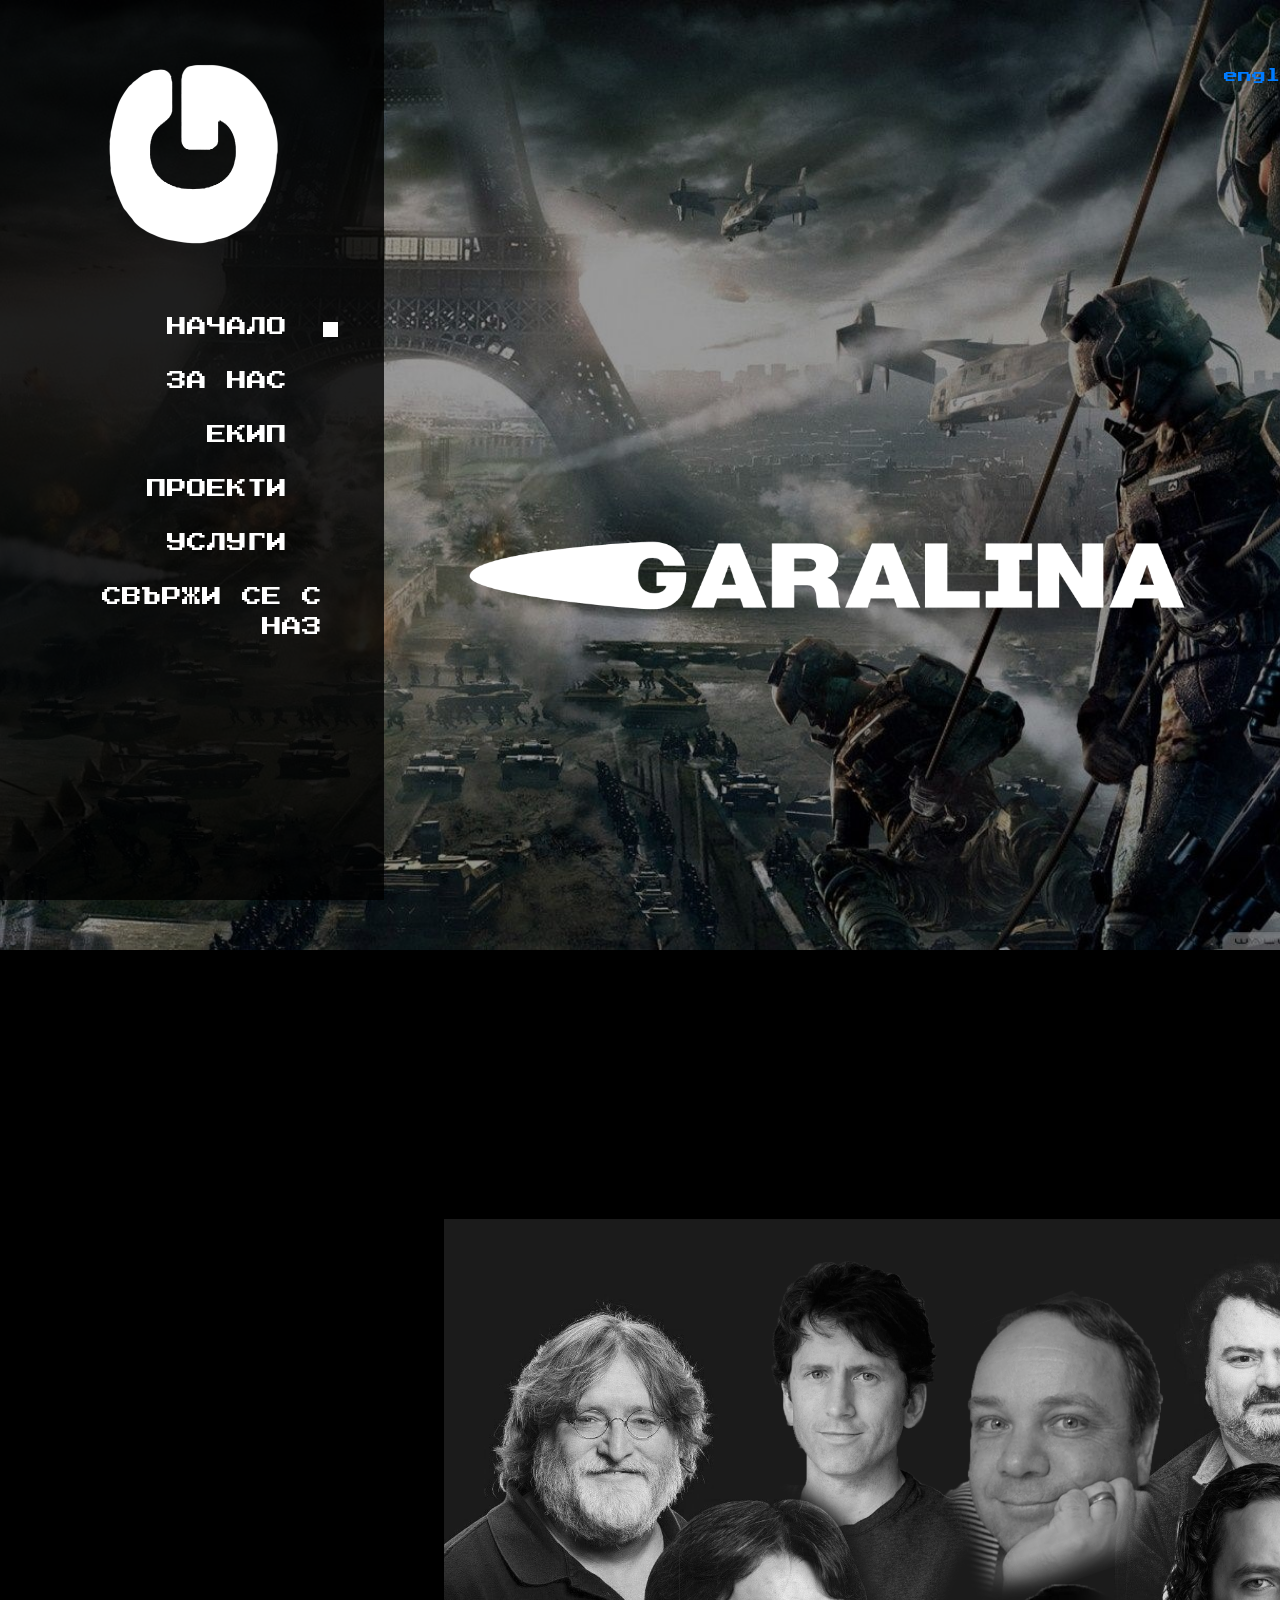
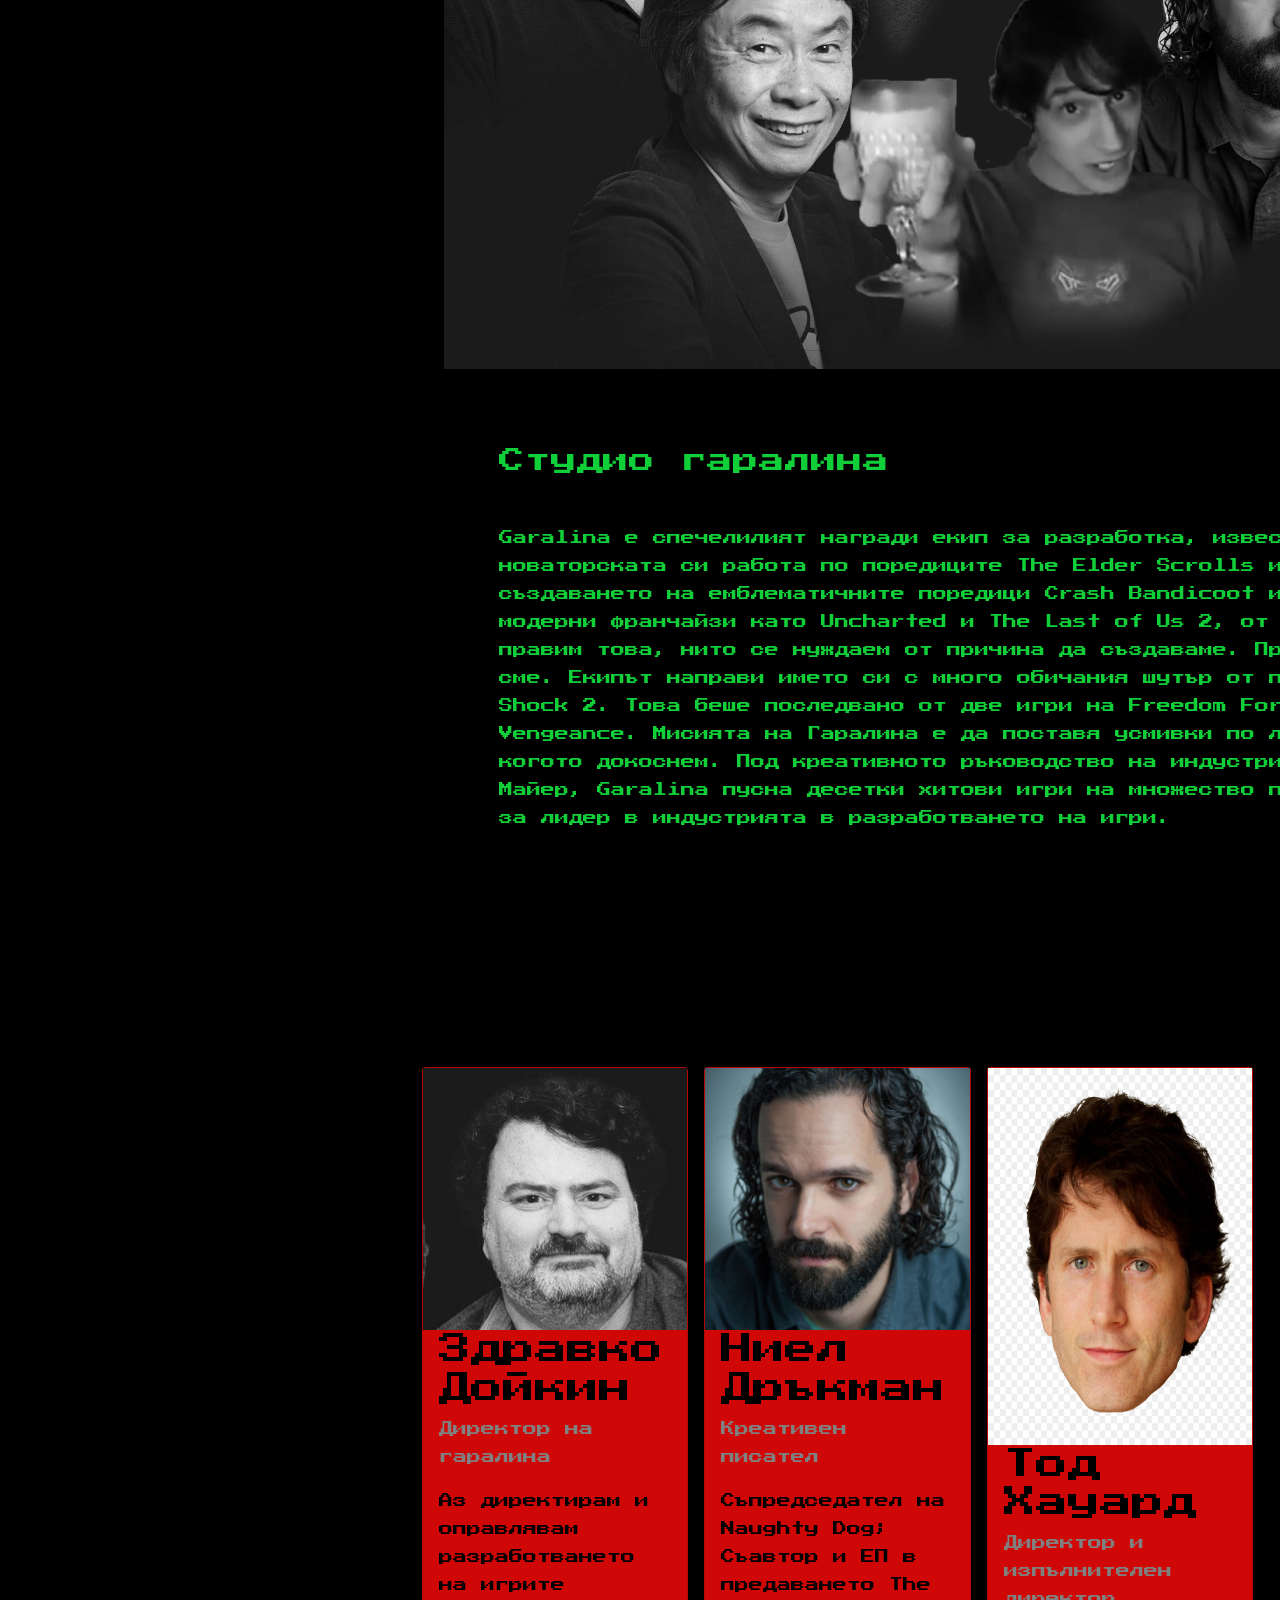
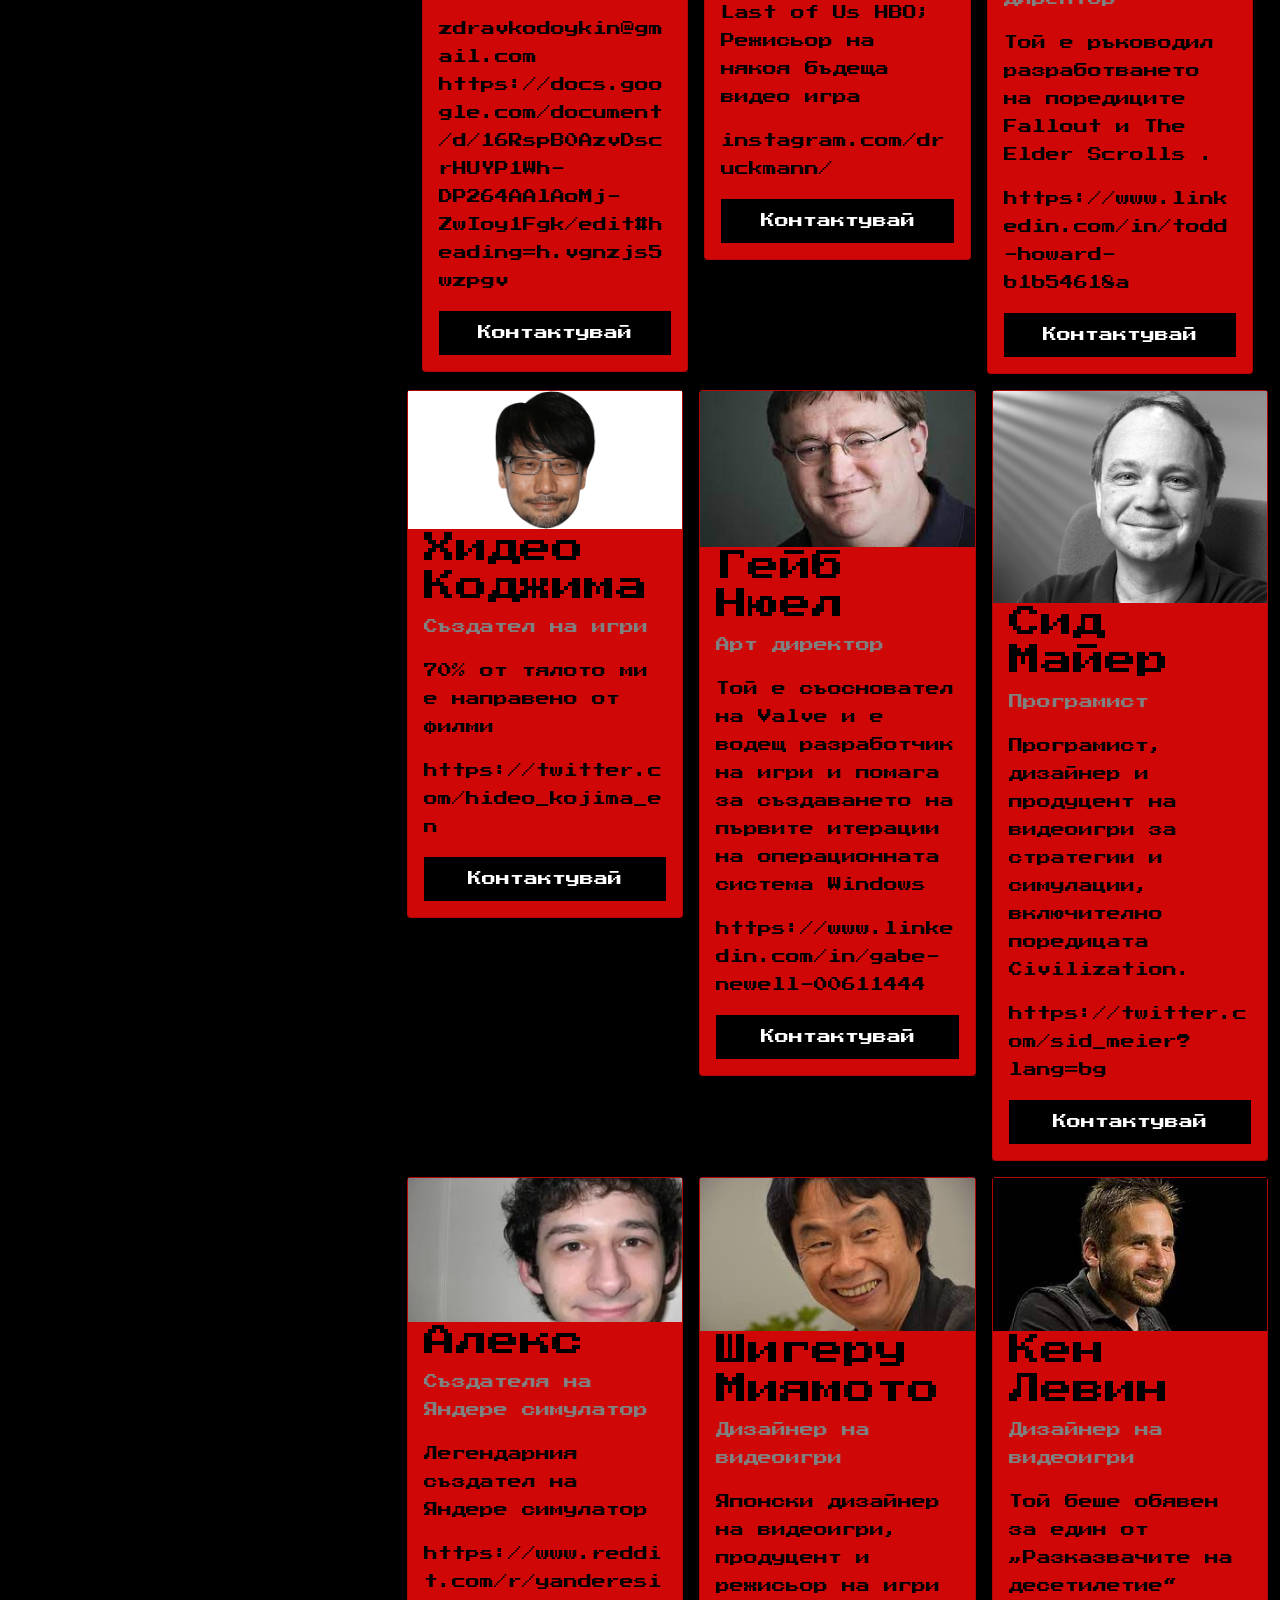
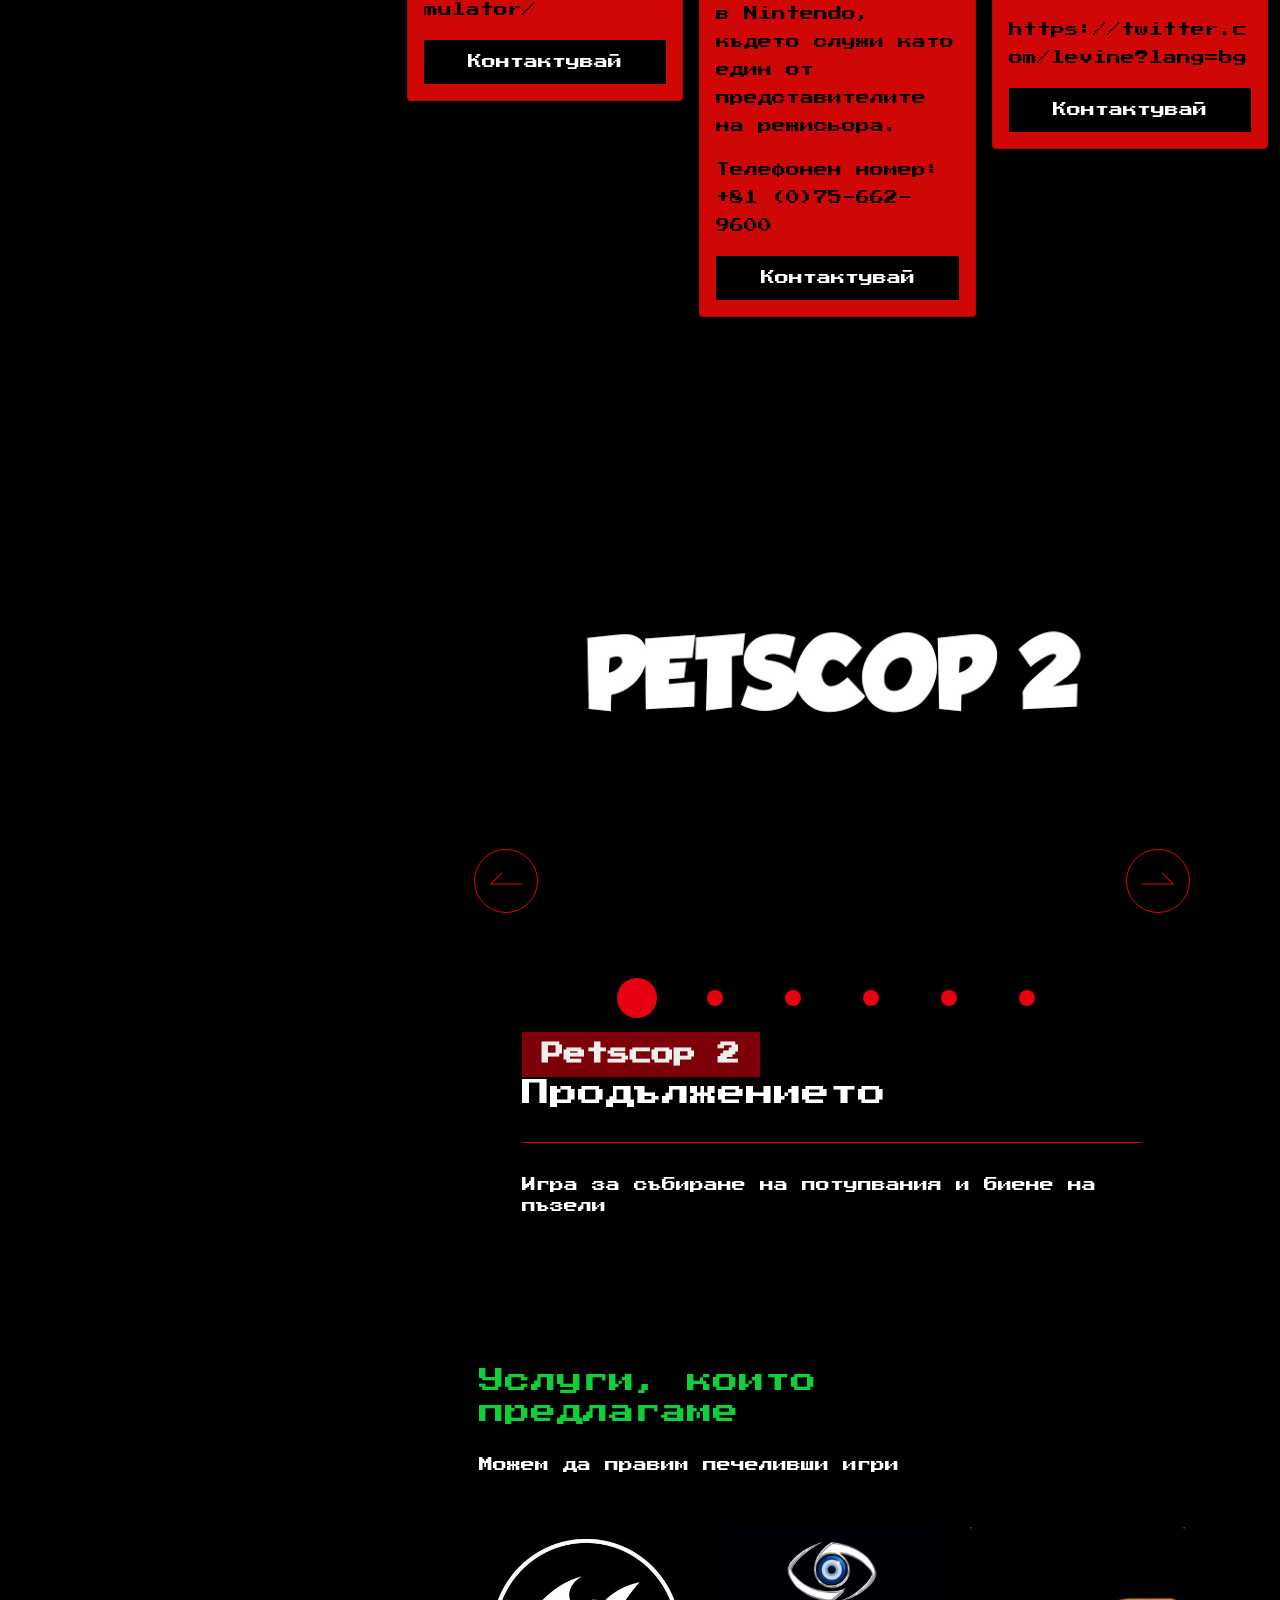
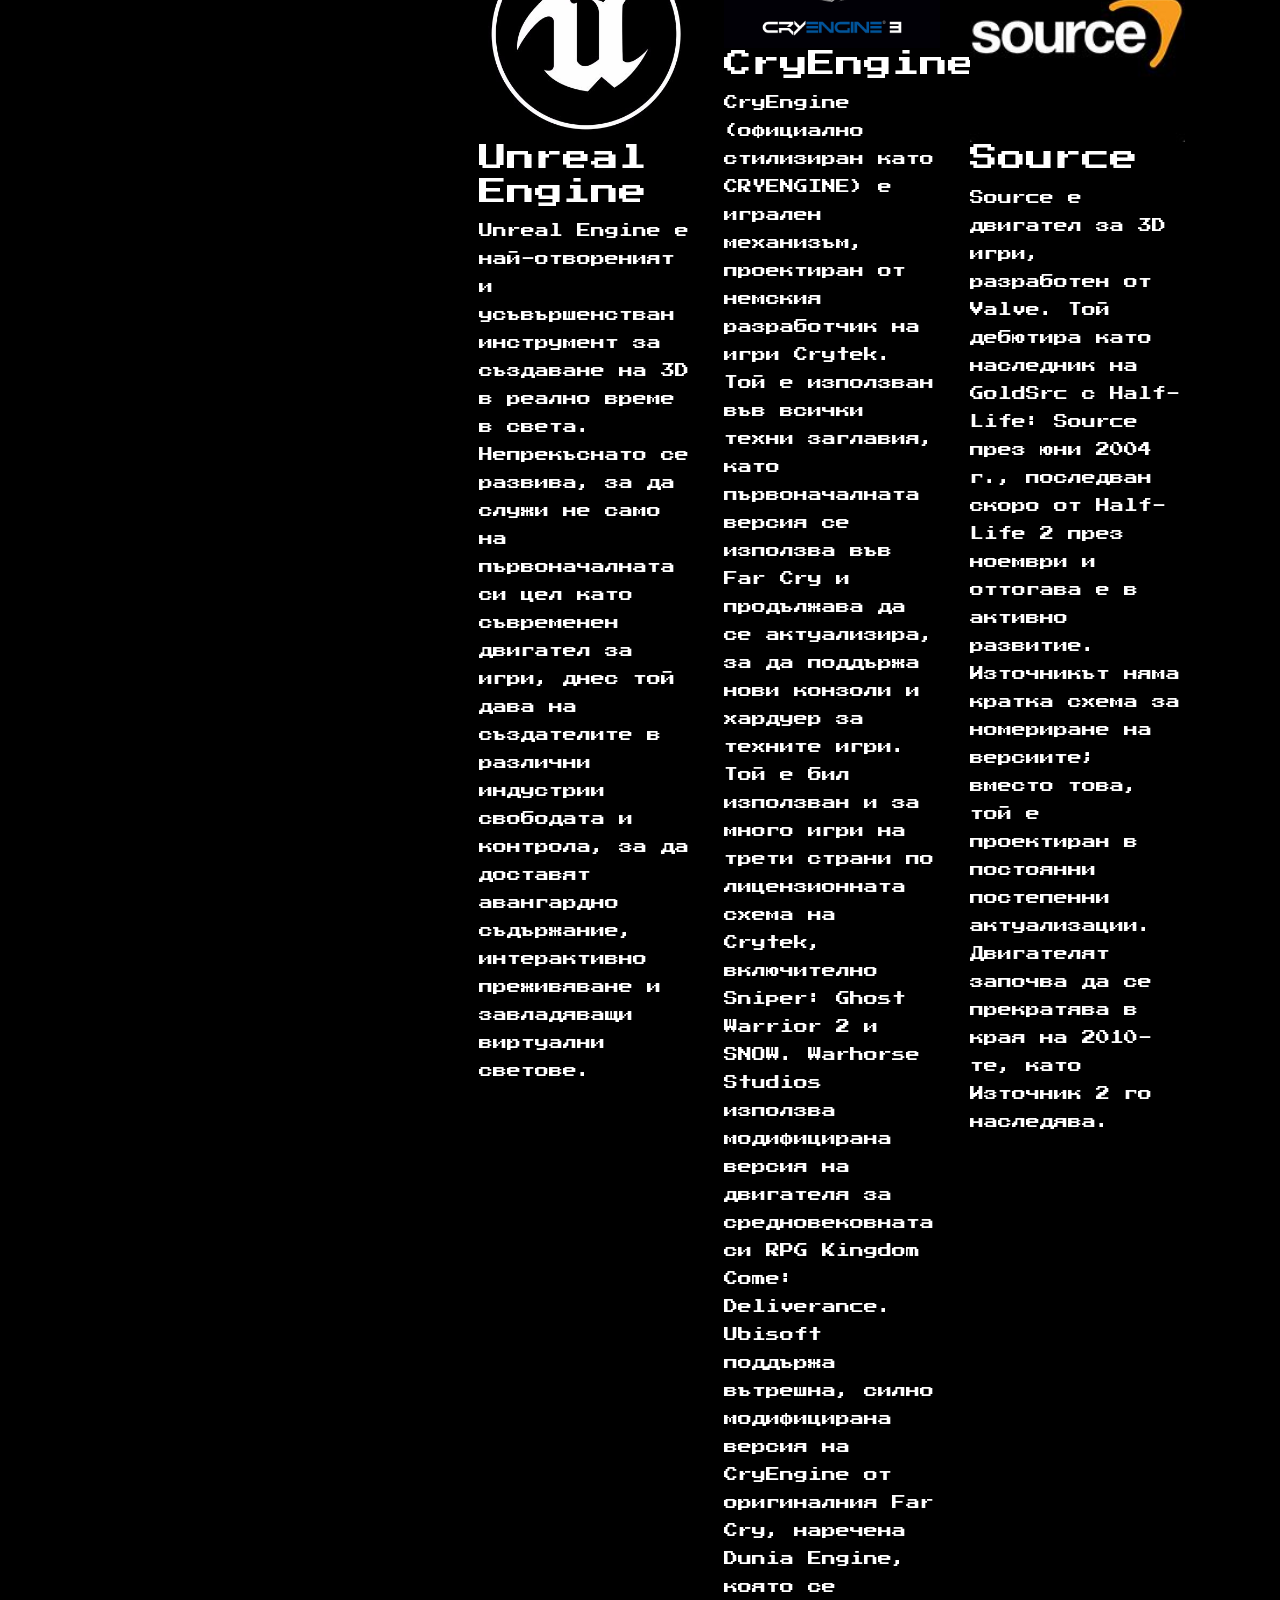
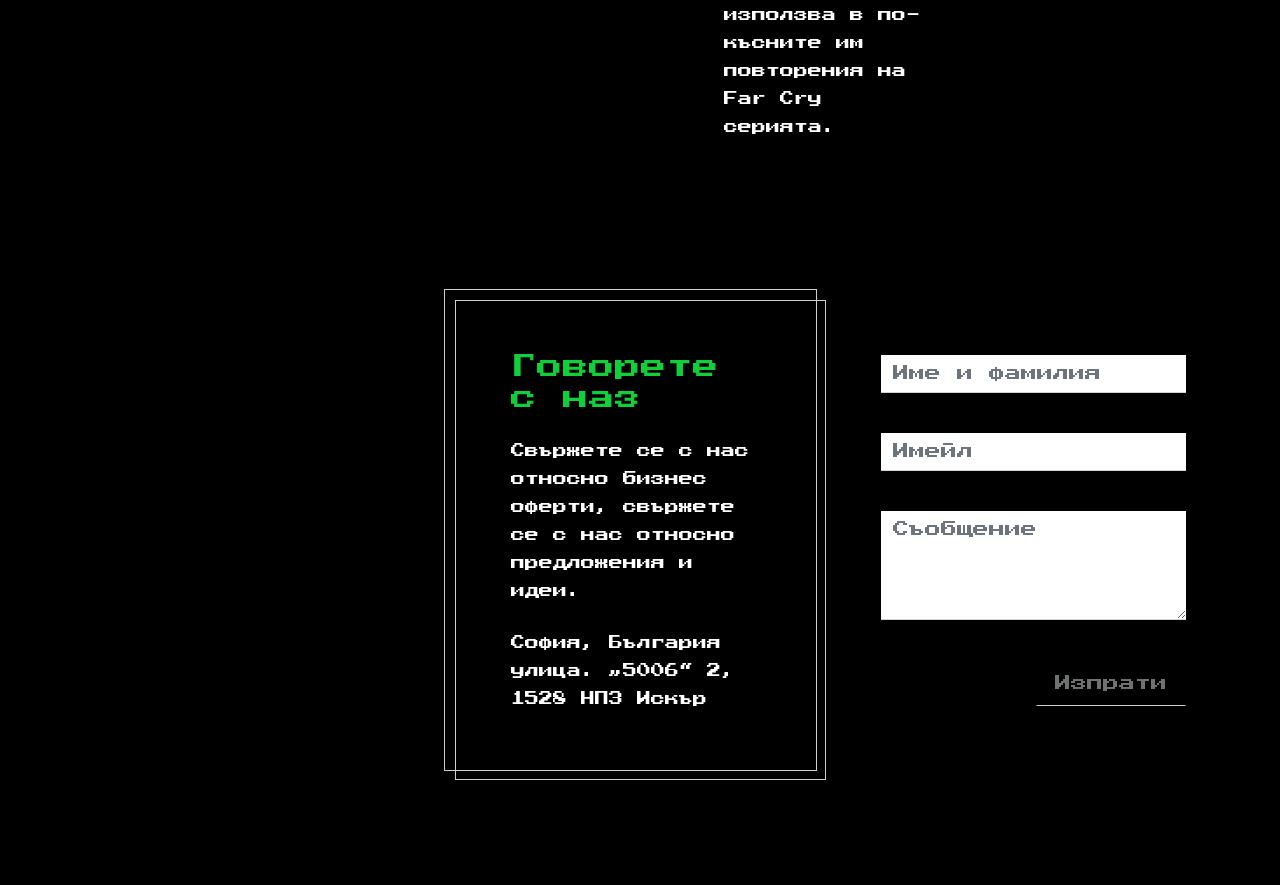
==== index_bg.html @ 74a3c73d "Add files via upload" ====
<!DOCTYPE html>
<html lang="en">
  <head>
    <meta charset="UTF-8" />
    <meta name="viewport" content="width=device-width, initial-scale=1.0" />
    <meta http-equiv="X-UA-Compatible" content="ie=edge" />

    <title>Garalina</title>
<!--
DREAM PULSE
https://templatemo.com/tm-536-dream-pulse
-->
<link rel="stylesheet" href="https://fonts.googleapis.com/css?family=Open+Sans:400,600" />
<link rel="stylesheet" href="css/all.min.css" />
<link rel="stylesheet" href="css/bootstrap.min.css" />
<link rel="stylesheet" href="slick/slick.css"/>    
<link rel="stylesheet" href="slick/slick-theme.css"/>    
<link rel="stylesheet" href="css/magnific-popup.css">
<link rel="stylesheet" href="css/templatemo-dream-pulse.css" />


  </head>
  <body>
    <main class="container-fluid">
      <div class="row">        
          <nav id="tmSidebar" class="tm-bg-black-transparent tm-sidebar ">
            <button class="navbar-toggler" type="button" aria-label="Toggle navigation">
              <i class="fas fa-bars"></i>
            </button>
            <div class="tm-sidebar-sticky">
              <img class="tm-gallery-logo" src="img/logo.png">

              <ul id="tmMainNav" class="nav flex-column text-uppercase text-right tm-main-nav">
                <li class="nav-item">
                  <a href="#intro" class="nav-link active">
                    <span class="d-inline-block mr-3">Начало</span>
                    <span class="d-inline-block tm-white-rect"></span>
                  </a>
                </li>
                <li class="nav-item">
                  <a href="#about" class="nav-link">
                    <span class="d-inline-block mr-3">За нас</span>
                    <span class="d-inline-block tm-white-rect"></span>
                  </a>
                </li>
                <li class="nav-item">
                  <a href="#members" class="nav-link">
                    <span class="d-inline-block mr-3">Екип</span>
                    <span class="d-inline-block tm-white-rect"></span>
                  </a>
                </li>
                <li class="nav-item">
                  <a href="#work" class="nav-link">
                    <span class="d-inline-block mr-3">Проекти</span>
                    <span class="d-inline-block tm-white-rect"></span>
                  </a>
                </li>
                <li class="nav-item">
                  <a href="#clients" class="nav-link">
                    <span class="d-inline-block mr-3">Услуги</span>
                    <span class="d-inline-block tm-white-rect"></span>
                  </a>
                </li>
                <li class="nav-item">
                  <a href="#talk" class="nav-link">
                    <span class="d-inline-block mr-3">Свържи се с наз</span>
                    <span class="d-inline-block tm-white-rect"></span>
                  </a>
                </li>
              </ul>
              </footer>
            </div>
          </nav>
          
          <main role="main" class="ml-sm-auto col-12">
            <div

              class="parallax-window "
              data-parallax="scroll" 

              data-image-src="img/cod_banner.jpg">
              <div class="tm-section-wrap">
                <section id="intro" class="tm-section">
                  <img class="tm-gallery-wrap" src="img/JUaIDNF.png">       
                  <a style="margin-bottom: 1000px;" href="index.html">english</a>
                 </section>
                
            </div>            
          </div>
          <div class="tm-section-wrap tm-bg-black-transparent">
            <section id="about" class="row tm-section">
              <div class="col-xl-6">
                <div class="tm-section-half-one">    
                    <img style="width: 1200px;"  src="img/gamecreators.png">
                </div>
              </div>
              <div class="col-xl-6"></div>
              <div class="col-xl-6">
                <div class="tm-section-half">
                    <div><i class="far fa-6x   "></i></div>
                    <h2 class="tm-section-title tm-color-primary mb-5">Студио гаралина</h2>
                    <p class="mb-5 tm-color-primary" >
                        Garalina е спечелилият награди екип за разработка, известен по целия свят с новаторската си работа по поредиците The Elder Scrolls и Fallout.
                        От създаването на емблематичните поредици Crash Bandicoot и Jak и Daxter до модерни франчайзи като Uncharted и The Last of Us 2, от нас не се иска да правим това,
                        нито се нуждаем от причина да създаваме. Просто 
   сме това, което сме. Екипът направи името си с много обичания шутър от първо лице System Shock 2.
                        Това беше последвано от две игри на Freedom Force, SWAT 4 и Tribes: Vengeance. Мисията на Гаралина е да поставя усмивки по лицата на всеки, когото докоснем.
                        Под креативното ръководство на индустриалната легенда Сид Майер, Garalina пусна десетки хитови игри на множество платформи и е призната за лидер в индустрията в разработването на игри.
                    </p>
                </div>
              </div>
            </section>
          </div>

<div class="tm-section-wrap tm-bg-black-transparent">
<section id="members" class="row tm-section">
  <div>


    <style scoped>  @import "css/a.css"; </style>
<div class="row">
  <div class="column">
    <div class="card">
      <img src="img/me.PNG" alt="Zdravko" style="width:100%">
      <div class="container">
        <h2>Здравко Дойкин</h2>
        <p class="title">Директор на гаралина</p>
        <p>Аз директирам и оправлявам разработването на игрите</p>
        <p>zdravkodoykin@gmail.com https://docs.google.com/document/d/16RspB0AzvDscrHUYP1Wh-DP264AAlAoMj-ZwIoy1Fgk/edit#heading=h.vgnzjs5wzpgv</p>
        <p><button class="button">Контактувай</button></p>
      </div>
    </div>
  </div>

  <div class="column">
    <div class="card">
      <img src="img/nieldruckmann.jpg" alt="Neil" style="width:100%">
      <div class="container">
        <h2>Ниел Дръкман</h2>
        <p class="title">Креативен писател</p>
        <p>Съпредседател на Naughty Dog; Съавтор и ЕП в предаването The Last of Us HBO; Режисьор на някоя бъдеща видео игра </p>
        <p>instagram.com/druckmann/</p>
        <p><button class="button">Контактувай</button></p>
      </div>
    </div>
  </div>
  
  <div class="column">
    <div class="card">
      <img src="img/todd.jpg" alt="John" style="width:100%" height="377x">
      <div class="container">
        <h2>Тод Хауард</h2>
        <p class="title">Директор и изпълнителен директор</p>
        <p>Той е ръководил разработването на поредиците Fallout и The Elder Scrolls .</p>
        <p>https://www.linkedin.com/in/todd-howard-b1b54618a</p>
        <p><button class="button">Контактувай</button></p>
      </div>
    </div>
  </div>
  
 <div class="row">
  <div class="column">
    <div class="card">
      <img src="img/hideo-kojima-glasses-celebrity-mask.png" alt="Kojima" style="width:100%">
      <div class="container">
        <h2>Хидео Коджима</h2>
        <p class="title">Създател на игри</p>
        <p>70% от тялото ми е направено от филми</p>
        <p>https://twitter.com/hideo_kojima_en</p>
        <p><button class="button">Контактувай</button></p>
      </div>
    </div>
  </div>

  <div class="column">
    <div class="card">
      <img src="img/Gaben.jpg" alt="Gabe" style="width:100%">
      <div class="container">
        <h2>Гейб Нюел</h2>
        <p class="title">Арт директор</p>
        <p>Той е съосновател на Valve и е водещ разработчик на игри и помага за създаването на първите итерации на операционната система Windows </p>
        <p>https://www.linkedin.com/in/gabe-newell-00611444</p>
        <p><button class="button">Контактувай</button></p>
      </div>
    </div>
  </div>
  
  <div class="column">
    <div class="card">
      <img src="img/sid.jpg" alt="Sid" style="width:100%">
      <div class="container">
        <h2>Сид Майер</h2>
        <p class="title">Програмист</p>
        <p> Програмист, дизайнер и продуцент на видеоигри за стратегии и симулации, включително поредицата Civilization. </p>
        <p>https://twitter.com/sid_meier?lang=bg</p>
        <p><button class="button">Контактувай</button></p>
      </div>
    </div>
  </div>


  </div>
  <div class="row">
    <div class="column">
      <div class="card">
        <img src="img/yandere-dev.webp" alt="Alex" style="width:100%">
        <div class="container">
          <h2>Алекс</h2>
          <p class="title">Създателя на Яндере симулатор </p>
          <p>Легендарния създател на Яндере симулатор</p>
          <p>https://www.reddit.com/r/yanderesimulator/</p>
          <p><button class="button">Контактувай</button></p>
        </div>
      </div>
    </div>
  
    <div class="column">
      <div class="card">
        <img src="img/nintendo.jpg" alt="Myamoto" style="width:100%">
        <div class="container">
          <h2>Шигеру Миямото</h2>
          <p class="title">Дизайнер на видеоигри</p>
          <p>Японски дизайнер на видеоигри, продуцент и режисьор на игри в Nintendo, където служи като един от представителите на режисьора. </p>
          <p>Телефонен номер: +81 (0)75-662-9600</p>
          <p><button class="button">Контактувай</button></p>
        </div>
      </div>
    </div>
    
    <div class="column">
      <div class="card">
        <img src="img/ken.jpg" alt="Ken" style="width:100%">
        <div class="container">
          <h2>Кен Левин</h2>
          <p class="title">Дизайнер на видеоигри</p>
          <p> Той беше обявен за един от „Разказвачите на десетилетие“</p>
          <p>https://twitter.com/levine?lang=bg</p>
          <p><button class="button">Контактувай</button></p>
        </div>
      </div>
    </div>
  
  
    </div>
</div>
</section>
</div>

          <div>
            <section id="work" >  
<div class="tm-section-wrap">
  <style scoped>  @import "css/image_slider.css"; </style>


  <input type="radio" id="s-1" name="slider-control"  checked="checked">
  <input type="radio" id="s-2" name="slider-control">
  <input type="radio" id="s-3" name="slider-control">
  <input type="radio" id="s-4" name="slider-control">
  <input type="radio" id="s-5" name="slider-control">
  <input type="radio" id="s-6" name="slider-control">


  <div class="js-slider">
    <figure class="js-slider_item img-1">
      <div class="js-slider_img">
        <img class="c-img-w-full" src="img/petscop.jpg" alt="">
      </div>
      <figcaption class="wo-caption">
        <h3 class="wo-h3">
          <div class="c-label">Petscop 2</div>
          <br class="view-sm mb-s">Продължението</h3>
        <ul class="wo-credit">
          <li>Игра за събиране на потупвания и биене на пъзели </li>
          
          
        </ul>
      </figcaption>
    </figure>

    <figure class="js-slider_item img-2">
      <div class="js-slider_img">
        <img class="c-img-h-full" src="img/HL3.jpg" alt=""></div>
      <figcaption class="wo-caption">
        <h3 class="wo-h3">Half Life 3</h3>
        <ul class="wo-credit">
          <li> Третата и последна част от Half-Life 2 епизоди.</li>
      </figcaption>
    </figure>

    <figure class="js-slider_item img-3">
      <div class="js-slider_img">
        <img class="c-img-h-full" src="img/ESVI.jpg" alt=""></div>
      <figcaption class="wo-caption">
        <h3 class="wo-h3">The Elders Scrolls VI</h3>
        <ul class="wo-credit" >
          <li> The Elder Scrolls 6 е разположен на континента Тамриел, чиято карта е по-горе. Предишни игри ни отвеждаха до High Rock, Hammerfell, Morrowind, Cyrodil и Skyrim. </li>
          
      </figcaption>
    </figure>

    <figure class="js-slider_item img-4">
      <div class="js-slider_img">
        <img class="c-img-h-full" src="img/gta6.jpg" alt=""></div>
      <figcaption class="wo-caption">
        <h3 class="wo-h3">Grand Theft Auto 6</h3>
        <ul class="wo-credit">
          <li>GTA 6 стартира през октомври 2023 г. и се развива в Маями, включително един мъжки протагонист, като играта е създадена през 70-те години на миналия век, с главна история като Red Dead Redemption 2. </li>
          
    </figure>
    
    
    <figure class="js-slider_item img-5">
      <div class="js-slider_img">
        <img class="c-img-h-full" src="img/Yandere-Simulator.jpg" alt=""></div>
      <figcaption class="wo-caption">
        <h3 class="wo-h3">Yandere-Simulator</h3>
        <ul class="wo-credit">
          <li>Yandere Simulator е стелт игра за преследване на момче и тайно елиминиране на всеки, който изглежда се интересува от него, като същевременно поддържа имиджа на невинна ученичка. </li>
          
    </figure>

    <figure class="js-slider_item img-6"> 
      <div class="js-slider_img">
        <img class="c-img-h-full" src="img/portal 3.jpg" alt=""></div>
      <figcaption class="wo-caption">
        <h3 class="wo-h3">Portal 3</h3>
        <ul class="wo-credit">
          <li>Портал 3 ще просъществува</li>
          <li>-Гейб Нюел</li>
    </figure>

    <div class="js-slider_nav">
      <label class="js-slider_nav_item s-nav-1 prev" for="s-6"></label>
      <label class="js-slider_nav_item s-nav-1 next" for="s-2"></label>

      <label class="js-slider_nav_item s-nav-2 prev" for="s-1"></label>
      <label class="js-slider_nav_item s-nav-2 next" for="s-3"></label>

      <label class="js-slider_nav_item s-nav-3 prev" for="s-2"></label>
      <label class="js-slider_nav_item s-nav-3 next" for="s-4"></label>

      <label class="js-slider_nav_item s-nav-4 prev" for="s-3"></label>
      <label class="js-slider_nav_item s-nav-4 next" for="s-5"></label>

      <label class="js-slider_nav_item s-nav-5 prev" for="s-4"></label>
      <label class="js-slider_nav_item s-nav-5 next" for="s-6"></label>

      <label class="js-slider_nav_item s-nav-6 prev" for="s-5"></label>
      <label class="js-slider_nav_item s-nav-6 next" for="s-1"></label>
    </div>

    <div class="js-slider_indicator">
      <div class="js-slider-indi indi-1"></div>
      <div class="js-slider-indi indi-2"></div>
      <div class="js-slider-indi indi-3"></div>
      <div class="js-slider-indi indi-4"></div>
      <div class="js-slider-indi indi-5"></div>
      <div class="js-slider-indi indi-6"></div>


    </div>
  </div>
</div>  
         </section>
        </div>
          <div class="tm-section-wrap tm-bg-black-transparent">
            <section id="clients" class="row tm-section">
              <div class="col-12 tm-section-pad">
                  <div class="tm-flex-item-left">
                      <div class="tm-w-80">
                          <h2 class="tm-color-primary tm-section-title mb-4">Услуги, които предлагаме </h2>
                          <p class="mb-5">
                            Можем да правим печеливши игри 
                          </p>
                      </div>
                      <div>
  
  
  
  
                        <div class="row">
                          <div class="col-md-4 about-us-box wow fadeInUp animated">
                              <div class="about-us-photo">
                                <img style="display: block;
                                margin-left: auto;
                                margin-right: auto;
                                width: 100%;" src="img/unreal_logo.png" alt="">
                                
                              </div>
                              <h3>Unreal Engine</h3>
                              <p>Unreal Engine е най-отвореният и усъвършенстван инструмент за създаване на 3D в реално време в света. Непрекъснато се развива, за да служи не само на първоначалната си цел като съвременен двигател за игри, днес той дава на създателите в различни индустрии свободата и контрола, за да доставят авангардно съдържание, интерактивно преживяване и завладяващи виртуални светове.  </p>
                          </div>
                      
                          <div class="col-md-4 about-us-box wow fadeInUp animated">
                              <div class="about-us-photo">
                                <img style="display: block;
                                margin-left: auto;
                                margin-right: auto;
                                width: 100%;" src="img/cryteck3.png" alt="">
                     
                              </div>
                              <h3>CryEngine</h3>
                              <p>CryEngine (официално стилизиран като CRYENGINE) е игрален механизъм, проектиран от немския разработчик на игри Crytek. Той е използван във всички техни заглавия, като първоначалната версия се използва във Far Cry и продължава да се актуализира, за да поддържа нови конзоли и хардуер за техните игри. Той е бил използван и за много игри на трети страни по лицензионната схема на Crytek, включително Sniper: Ghost Warrior 2 и SNOW. Warhorse Studios използва модифицирана версия на двигателя за средновековната си RPG Kingdom Come: Deliverance. Ubisoft поддържа вътрешна, силно модифицирана версия на CryEngine от оригиналния Far Cry, наречена Dunia Engine, която се използва в по-късните им повторения на Far Cry серията. </p>
                          </div>
                      
                          <div class="col-md-4 about-us-box wow fadeInUp animated">
                              <div class="about-us-photo">
                                <img style="display: block;
                                margin-left: auto;
                                margin-right: auto;
                                width: 100%;" src="img/source.png" alt="">
                              </div>
                              <h3>Source </h3>
                              <p>Source е двигател за 3D игри, разработен от Valve. Той дебютира като наследник на GoldSrc с Half-Life: Source през юни 2004 г., последван скоро от Half-Life 2 през ноември и оттогава е в активно развитие. Източникът няма кратка схема за номериране на версиите; вместо това, той е проектиран в постоянни постепенни актуализации. Двигателят започва да се прекратява в края на 2010-те, като Източник 2 го наследява. </p>
                          </div>
                        </div><!-- End row -->
                      
                      </div><!-- End container -->	
                    </div>
                     
                      </div>
                  </div> 
              </div>                             
            </section>
          </div>
         
         
            
          <div class="tm-section-wrap tm-bg-black-transparent">
            <section id="talk" class="row tm-section">
                <div class="col-xl-6 mb-5">
                  <div class="tm-double-border-1 tm-border-gray">
                    <div class="tm-double-border-2 tm-border-gray tm-box-pad">
                        <h2 class="tm-color-primary tm-section-title mb-4">Говорете с наз</h2>
                        <p class="mb-4">
                            Свържете се с нас относно бизнес оферти, свържете се с нас относно предложения и идеи. 
                        </p>
                        <p class="mb-3">
                          София, България <br>
                          улица. „5006“ 2, 1528 НПЗ Искър<br>
                        
                        </p>
                    </div>                    
                  </div>                  
                </div>
                <div class="col-xl-6 mb-5 ">
                  <div class="tm-contact-form-wrap ">
                    <form action="" method="POST" class="tm-contact-form ">
                        <div class="form-group">
                          <input type="text" id="contact_name" name="contact_name" class="form-control rounded-0 border-top-0 border-right-0 border-left-0" placeholder="Име и фамилия" required="" />
                        </div>
                        <div class="form-group">
                          <input type="email" id="contact_email" name="contact_email" class="form-control rounded-0 border-top-0 border-right-0 border-left-0" placeholder="Имейл" required="" />
                        </div>
                
                        <div class="form-group">
                          <textarea rows="4" id="contact_message" name="contact_message" class="form-control rounded-0 border-top-0 border-right-0 border-left-0" placeholder="Съобщение" required=""></textarea>
                        </div>
                
                        <div class="form-group mb-0">
                          <button type="submit" class="btn rounded-0 d-block ml-auto tm-btn-primary">
                            Изпрати
                          </button>
                        </div>
                      </form>
                  </div>                    
                </div>
              </section>
          </div>
        </main>        
      </div>
    </div>
    <script src="js/jquery.min.js"></script>
    <script src="js/jquery.singlePageNav.min.js"></script>
    <script src="js/parallax.min.js"></script>
    <script src="slick/slick.min.js"></script>
    <script src="js/jquery.magnific-popup.min.js"></script>
    <script src="js/templatemo-scripts.js"></script>
  </body>
</html>
---- css/templatemo-dream-pulse.css ----
/*

DREAM PULSE

https://templatemo.com/tm-536-dream-pulse

*/
@import url('https://fonts.googleapis.com/css2?family=Press+Start+2P&display=swap');
body {
  
font-family: 'Press Start 2P', cursive;;
  font-size: 14px;
  font-weight: 400;
  overflow-x: hidden;
  color: #707172;
  background-color: #666;
}

p {
  line-height: 2;
} 

a {
  transition: all 0.3s ease;
}

.container-fluid {
  padding-left: 0;
  padding-right: 0;
}

.small {
  font-size: 0.95rem;
}

.tm-color-primary {
  color: rgb(16, 207, 57);
}

.tm-color-gray {
  color: #333;
}

.tm-bg-black-transparent {
  background-color: rgba(0, 0, 0, 0.8);
}

.tm-bg-white-transparent {
  background-color: rgba(255, 255, 255, 0.8);
  border: 1px solid white;
}

.tm-intro {
  max-width: 550px;
  width: 100%;
  padding: 40px;
  margin-right: 0;
  margin-left: auto;
  margin-top: auto;
}

.tm-section-title {
  font-size: 1.6rem;
}

.parallax-window {
  min-height: 662px;
  
}

.tm-section {
  display: flex;
  align-items: center;
  height: auto;
  max-width: 1275px;
  padding: 66px 60px;
}

#intro {
  min-height: 100vh;
  max-width: none;
}

.tm-brand {
  font-size: 2.6rem;
}

.tm-brand-box {
  box-sizing: content-box;
  width: 100%;
  max-width: 230px;
  min-height: 160px;
  color: green;
  position: relative;
  margin: 70px auto 90px;
}

.tm-double-border-1,
.tm-double-border-2 {
  border: 1px solid green;
  position: relative;
  }

.tm-double-border-2 {
  top: 10px;
  left: 10px;
}

.tm-border-gray {
  border-color: #cdcecf;
}

.tm-box-pad {
  padding: 50px 55px;
}

.tm-brand {
  padding: 30px;
}

.tm-sidebar {
  position: fixed;
  top: 0;
  bottom: 0;
  left: 0;
  z-index: 100;
  padding-left: 70px;
  padding-right: 70px;
  width: 400px;
  max-width: 400px;
}

/* Hide scrollbar */
.tm-sidebar {
  overflow-y: scroll;
  scrollbar-width: none; /* Firefox */
  -ms-overflow-style: none; /* IE 10+ */
}
.tm-sidebar::-webkit-scrollbar {
  /* WebKit */
  width: 0;
  height: 0;
}

.tm-sidebar-sticky {
  display: flex;
  flex-direction: column;
  align-items: center;
  justify-content: center;
}

.tm-section-wrap {
  width: calc(100% - 400px);
  margin-left: auto;
  margin-right: 0;
}

.tm-main-nav > li > a {
  color: white;
}

.tm-main-nav {
  margin-bottom: 160px;
}

.tm-white-rect {
  display: block;
  width: 15px;
  height: 15px;
  background-color: white;
}

.nav-link {
  font-size: 1.25rem;
  padding-top: 12px;
  padding-bottom: 12px;
}

.nav-link .tm-white-rect {
  opacity: 0;
  transition: all 0.3s ease;
}

.nav-link.current .tm-white-rect,
.nav-link:hover .tm-white-rect {
  opacity: 1;
}

.tm-main-nav .nav-link:hover {
  animation-name: blinker;
  animation-duration: 0.5s;
  animation-timing-function: ease-in-out;
  animation-iteration-count: infinite;
}

@keyframes blinker {
  0% {
    opacity: 1;
  }
  50% {
    opacity: 0.1;
  }
  100% {
    opacity: 1;
  }
}

.tm-social-links {
  margin-bottom: 27px;
}

.tm-social-link {
  width: 40px;
  height: 40px;
  color: black;
  background-color: white;
  margin: 8px;
  border-radius: 5px;
  padding: 0;
  display: flex;
  align-items: center;
  justify-content: center;
}

.tm-social-link:hover,
.tm-social-link:focus {
  background-color: #069;
  color: white;
}

.tm-footer-link {
  color: white;
}

.tm-footer-link:hover {
  color: #F93;
  text-decoration: none;
}

.tm-section-half {
  padding: 55px;  
  width: 1200px;
}
.tm-section-icon {
  color: #369;
  width: 120px;
  height: 120px;
  display: flex;
  align-items: center;
  justify-content: center;
}

/* Our Work */

.tm-gallery-wrap {
  max-width: 1000px;
  margin-left: auto;
  margin-right: auto;
}
.tm-gallery-wrap-gamecreators {
  max-width: 1200px;
  margin-left: auto;
  margin-right: auto;
}
.tm-gallery-logo
{
  margin-top: 50px;
  margin-bottom: 50px;
 width: 200px;
 height: 200px;
}
@media (max-width: 1600px) {
  .tm-gallery-wrap {
    max-width: 780px;
  }
}

@media (max-width: 1200px) {
  .tm-gallery-wrap {
    max-width: 520px;
  }
}

@media (max-width: 991px) {
  .tm-gallery-wrap {
    max-width: 780px;
  }
}

@media (max-width: 767px) {
  .tm-gallery-wrap {
    max-width: 520px;
  }
}

@media (max-width: 480px) {
  .tm-gallery-wrap {
    max-width: 260px;
  }
}

.tm-gallery-item {
  padding-left: 10px;
  padding-right: 10px;
}

.slick-dots {
  bottom: -50px;
}

.slick-dots li button:before {
  font-size: 16px;
  opacity: 0.2;
}

.slick-dots li.slick-active button:before {
  color: #98999a;
  opacity: 1;
}

/* 
  Gallery Item Hover Effect
  https://tympanus.net/codrops/2014/06/19/ideas-for-subtle-hover-effects/
*/

/* Common style */
.tm-gallery-item figure {
  position: relative;
  float: left;
  overflow: hidden;
  margin-bottom: 0;
  background: #3085a3;
  text-align: center;
  cursor: pointer;
}

.tm-gallery-item figure img {
  position: relative;
  display: block;
  min-height: 100%;
  max-width: 100%;
  opacity: 0.8;
}

.tm-gallery-item figure figcaption {
  padding: 1em;
  color: #fff;
  text-transform: uppercase;
  font-size: 1.25em;
  -webkit-backface-visibility: hidden;
  backface-visibility: hidden;
}

.tm-gallery-item figure figcaption::before,
.tm-gallery-item figure figcaption::after {
  pointer-events: none;
}

.tm-gallery-item figure figcaption,
.tm-gallery-item figure figcaption > a {
  position: absolute;
  top: 0;
  left: 0;
  width: 100%;
  height: 100%;
  display: flex;
  flex-direction: column;
  justify-content: center;
}

/* Anchor will cover the whole item by default */
/* For some effects it will show as a button */
.tm-gallery-item figure figcaption > a {
  z-index: 1000;
  text-indent: 200%;
  white-space: nowrap;
  font-size: 0;
  opacity: 0;
}

.tm-gallery-item figure h2 {
  word-spacing: -0.15em;
  font-weight: 300;
}

.tm-gallery-item figure h2 span {
  font-weight: 800;
}

.tm-gallery-item figure h2,
.tm-gallery-item figure p {
  margin: 0;
}

.tm-gallery-item figure p {
  letter-spacing: 1px;
  font-size: 68.5%;
}

/*---------------*/
/***** Bubba *****/
/*---------------*/

figure.effect-bubba {
  background: #069;
}

figure.effect-bubba img {
  opacity: 1;
  -webkit-transition: opacity 0.35s;
  transition: opacity 0.35s;
}

figure.effect-bubba:hover img {
  opacity: 0.4;
}

figure.effect-bubba figcaption::before,
figure.effect-bubba figcaption::after {
  position: absolute;
  top: 15px;
  right: 15px;
  bottom: 15px;
  left: 15px;
  content: "";
  opacity: 0;
  -webkit-transition: opacity 0.35s, -webkit-transform 0.35s;
  transition: opacity 0.35s, transform 0.35s;
}

figure.effect-bubba figcaption::before {
  border-top: 1px solid #fff;
  border-bottom: 1px solid #fff;
  -webkit-transform: scale(0, 1);
  transform: scale(0, 1);
}

figure.effect-bubba figcaption::after {
  border-right: 1px solid #fff;
  border-left: 1px solid #fff;
  -webkit-transform: scale(1, 0);
  transform: scale(1, 0);
}

figure.effect-bubba h2 {
  font-size: 1.5rem;
  margin-bottom: 30px;
  opacity: 0;
  -webkit-transition: -webkit-transform 0.35s;
  transition: transform 0.35s;
  -webkit-transform: translate3d(0, -20px, 0);
  transform: translate3d(0, -20px, 0);
}

figure.effect-bubba p {
  width: 100%;
  padding: 10px;
  opacity: 0;
  -webkit-transition: opacity 0.35s, -webkit-transform 0.35s;
  transition: opacity 0.35s, transform 0.35s;
  -webkit-transform: translate3d(0, 20px, 0);
  transform: translate3d(0, 20px, 0);
}

figure.effect-bubba:hover figcaption::before,
figure.effect-bubba:hover figcaption::after {
  opacity: 1;
  -webkit-transform: scale(1);
  transform: scale(1);
}

figure.effect-bubba:hover h2,
figure.effect-bubba:hover p {
  opacity: 1;
  -webkit-transform: translate3d(0, 0, 0);
  transform: translate3d(0, 0, 0);
}

/* Clients */
.tm-section-pad {
  padding-left: 50px;
  padding-right: 50px;
}

.tm-clients-images {
  max-width: 1040px;
}

.tm-w-80 {
  max-width: 80%;
}

.tm-flex-item-left {
  align-self: flex-start;
}

.tm-img-wrap {
  padding: 10px;
}

.tm-img-wrap a {
  display: flex;
  align-items: center;
  justify-content: center;
  border: 1px solid #ccc;
  border-radius: 5px;
  padding: 15px;
  width: 240px;
  height: 120px;
}

.tm-contact-form-wrap {
  display: flex;
  align-items: center;
  justify-content: center;
}

.tm-contact-form {
  max-width: 305px;
  width: 100%;
}

.form-group {
  margin-bottom: 40px;
}

.tm-btn-primary {
  color: #707172;
  border-bottom: 1px solid #cdcecf;
  padding: 10px 18px;
  position: relative;
}

.tm-btn-primary:hover,
.tm-btn-primary:active {
  color: #fff;
  background-color: #999;
}

.tm-btn-primary:after {
  width: 100%;
  height: 0%;
  top: 0;
  left: 0;
  background: #cdcecf;
  content: "";
  position: absolute;
  z-index: -1;
  -webkit-transition: all 0.3s;
  -moz-transition: all 0.3s;
  transition: all 0.3s;
}

.tm-btn-primary:hover:after,
.tm-btn-primary:active:after {
  height: 100%;
}

.form-control:focus {
  outline: none;
  box-shadow: none;
}

@media (max-width: 1600px) {
  .tm-sidebar {
    width: 30%;
    max-width: none;
    padding-left: 30px;
    padding-right: 30px;
  }

  .tm-social-link {
    margin: 5px;
  }

  .tm-section-wrap {
    width: 70%;
  }

  .tm-img-wrap a {
    width: 100%;
    height: 100%;
  }
}

.navbar-toggler {
  display: none;
}

@media (max-width: 991px) {
  .tm-bg-black-transparent {
    background-color: rgba(0, 0, 0, 0.5);
  }

  .tm-brand-box {
    margin-top: 30px;
    margin-bottom: 30px;
    max-width: 200px;
    min-height: 100px;
  }

  .tm-brand {
    padding: 20px 30px;
  }

  .tm-main-nav {
    margin-bottom: 60px;
  }

  .tm-social-links {
    margin-bottom: 30px;
  }

  footer p {
    line-height: 1;
  }

  .tm-sidebar {
    width: 250px;
    left: -250px;
    padding: 15px;
    transition: all 0.3s ease;
  }

  .navbar-toggler {
    display: block;
    position: fixed;
    left: 0;
    top: 0;
    background-color: rgba(0, 0, 0, 0.5);
    color: white;
    padding: 10px 15px;
    transition: all 0.3s ease;
    border-radius: 0;
    border-top-right-radius: 5px;
    border-bottom-right-radius: 5px;
    top: 5px;
  }

  .navbar-toggler:focus {
    outline: none;
  }

  .tm-sidebar.show {
    left: 0;
  }

  .tm-sidebar.show .navbar-toggler {
    left: 250px;
  }

  .tm-section-wrap {
    width: 100%;
  }

  figure.effect-bubba h2 {
    font-size: 1.1rem;
    margin-bottom: 25px;
  }

  .tm-gallery-item figure p {
    font-size: 63%;
    padding: 0;
    line-height: 1.5;
  }
}

@media (max-width: 767px) {
  .tm-section {
    padding: 30px;
  }
}

@media (max-width: 554px) {
  .tm-section {
    padding: 15px;
  }
}

@media (max-width: 383px) {
  .slick-dots {
    bottom: -40px;
  }

  .tm-box-pad {
    padding: 50px 30px;
  }
}
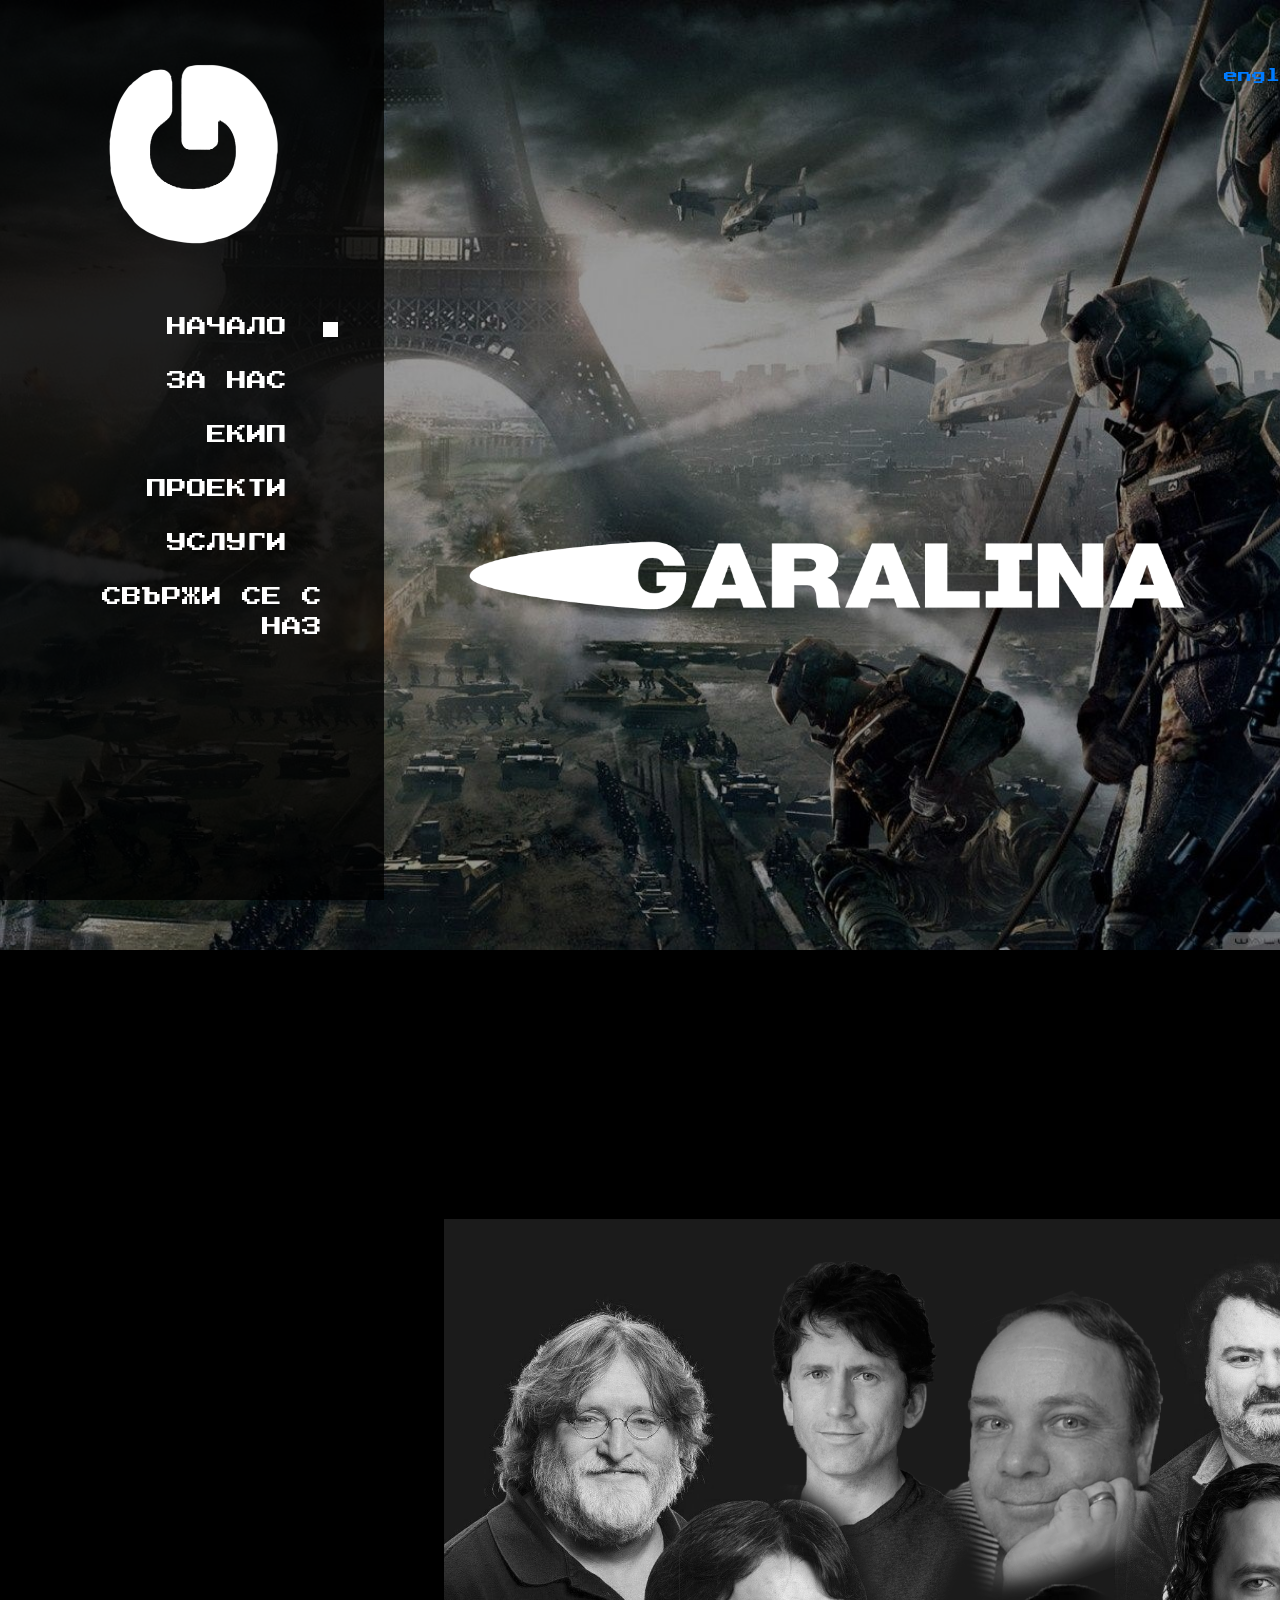
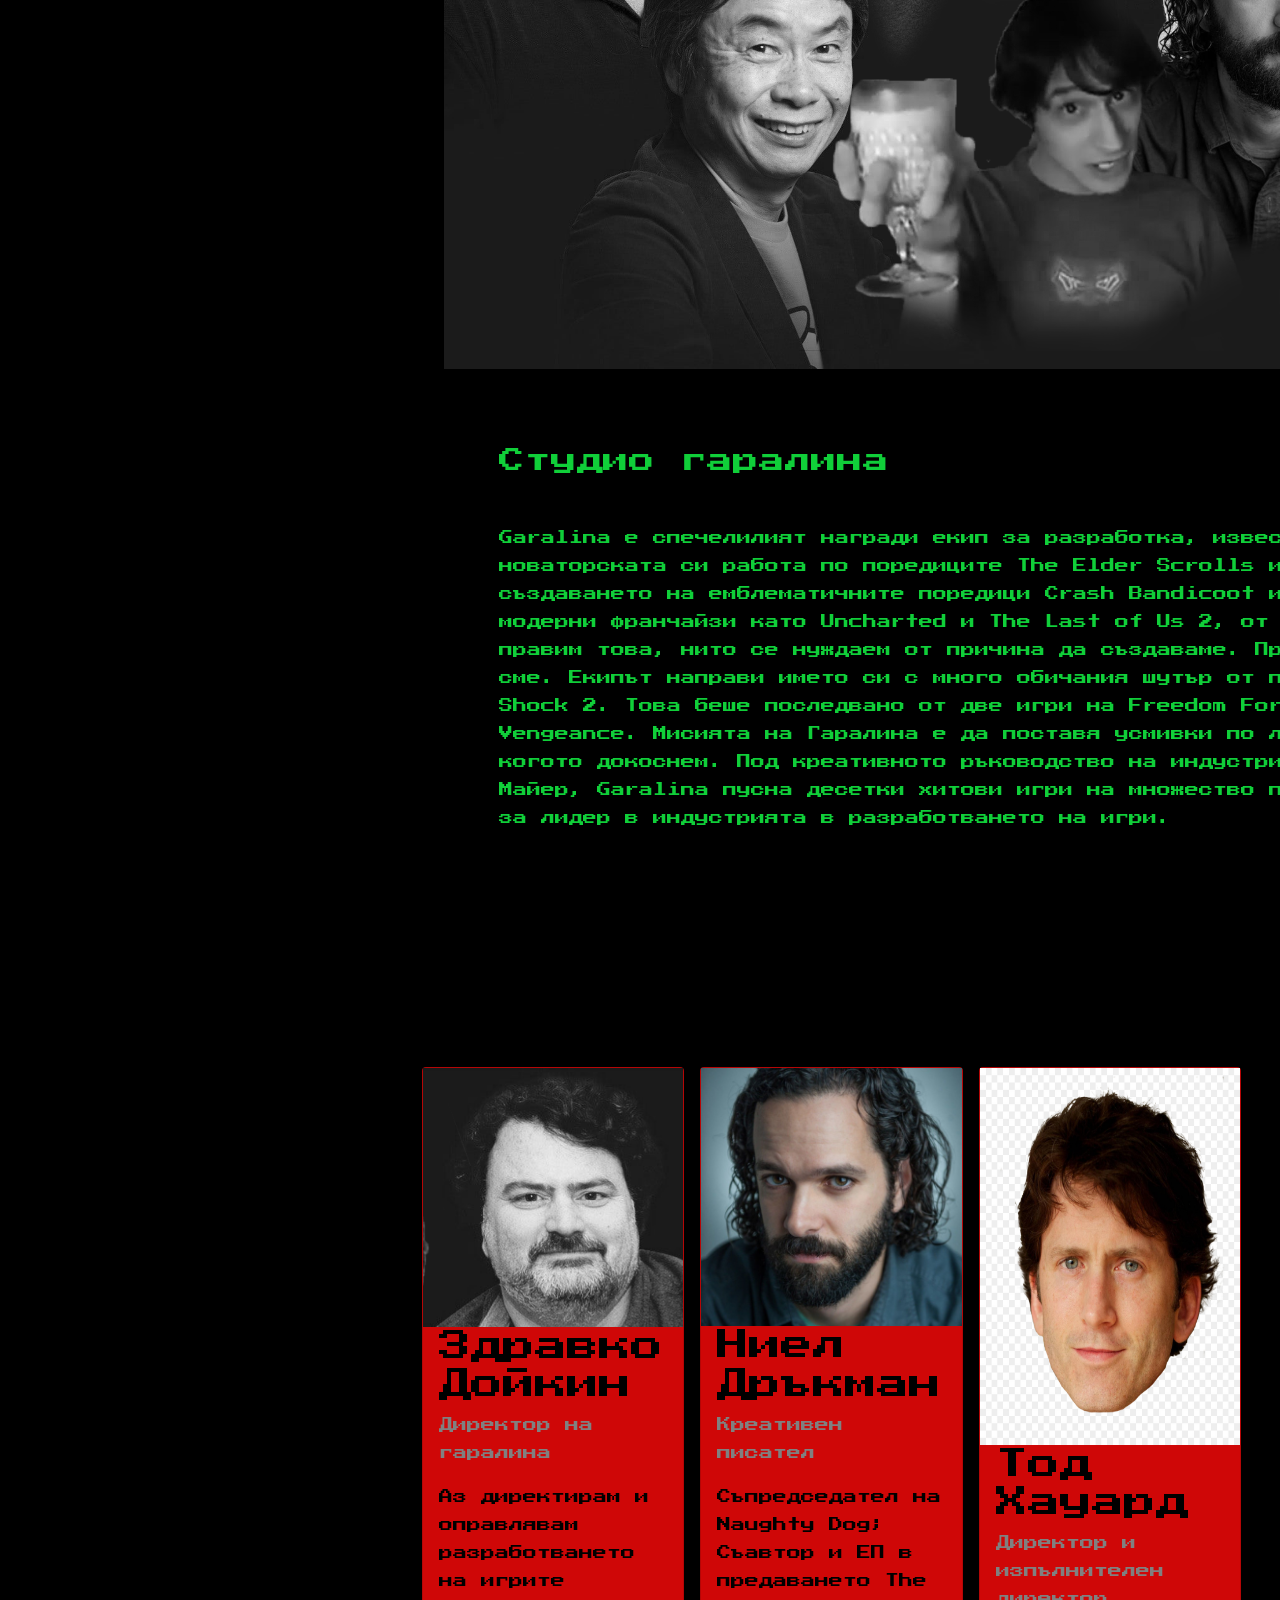
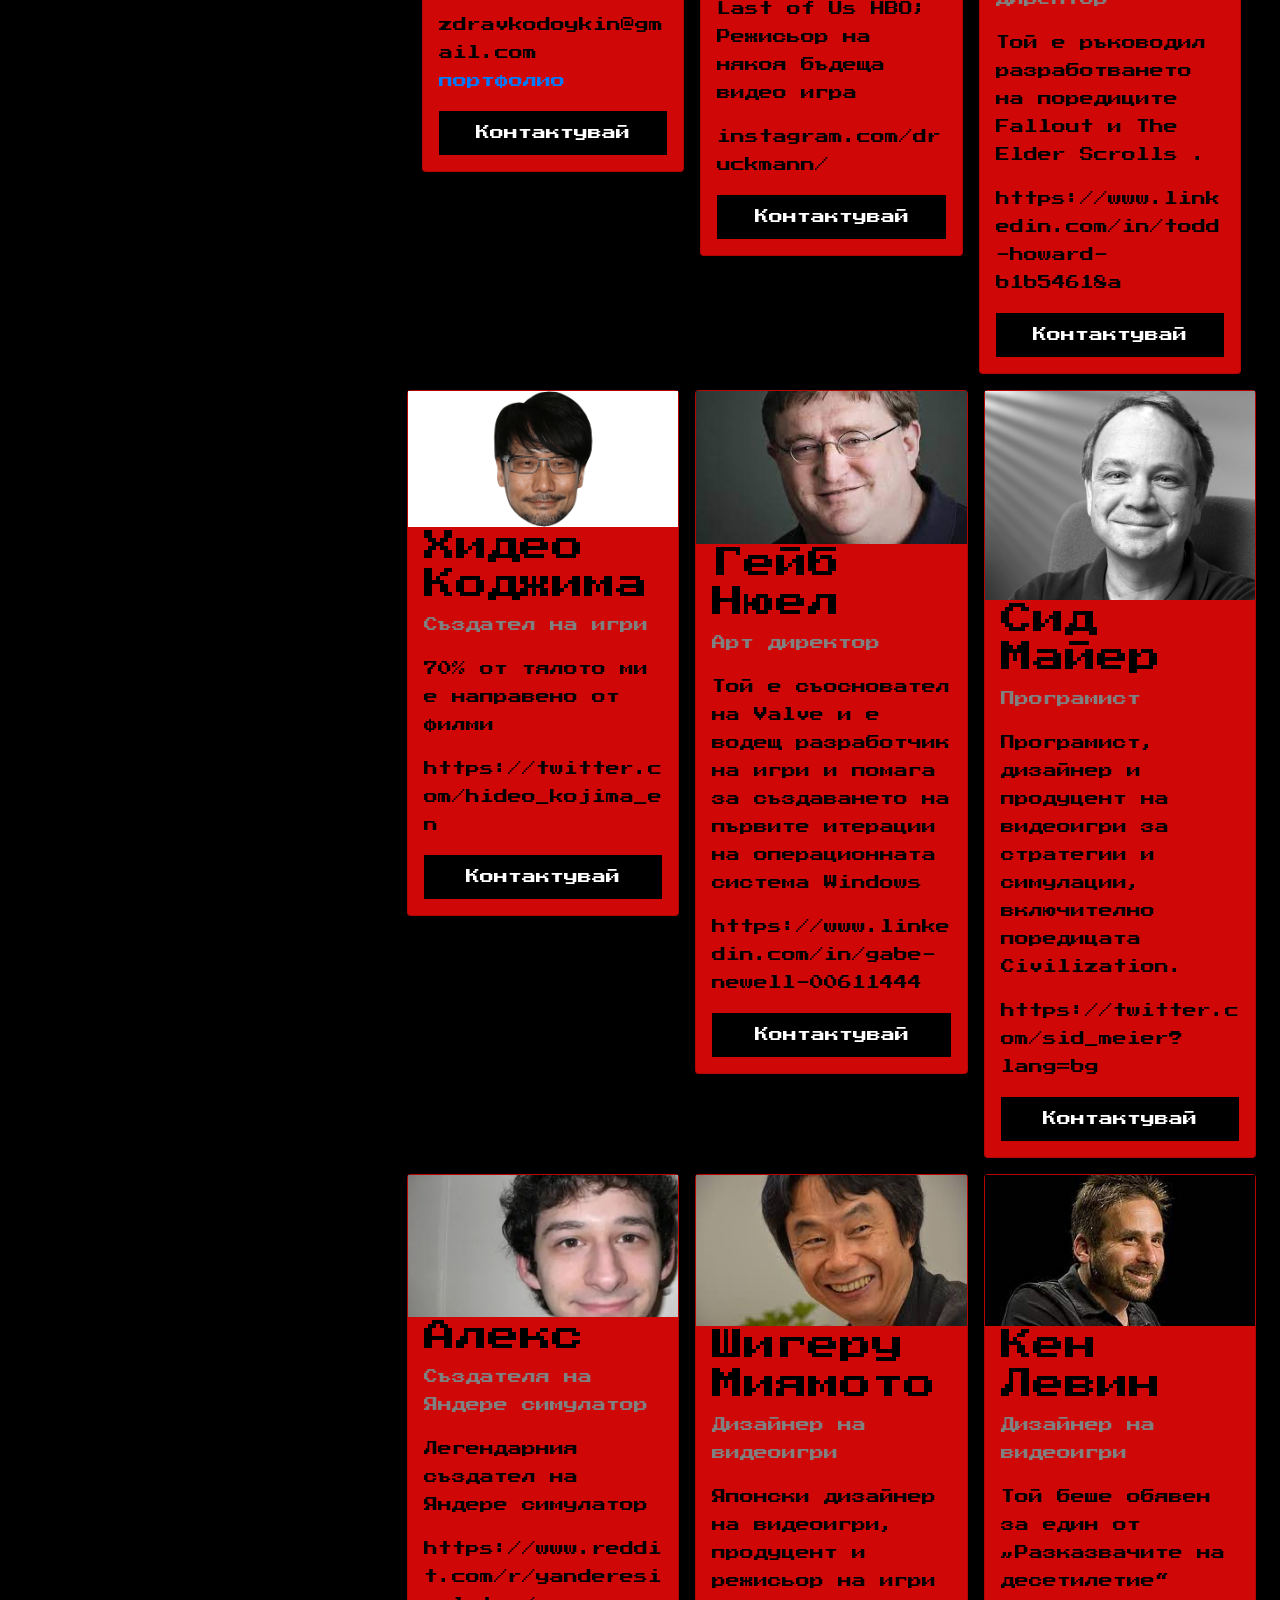
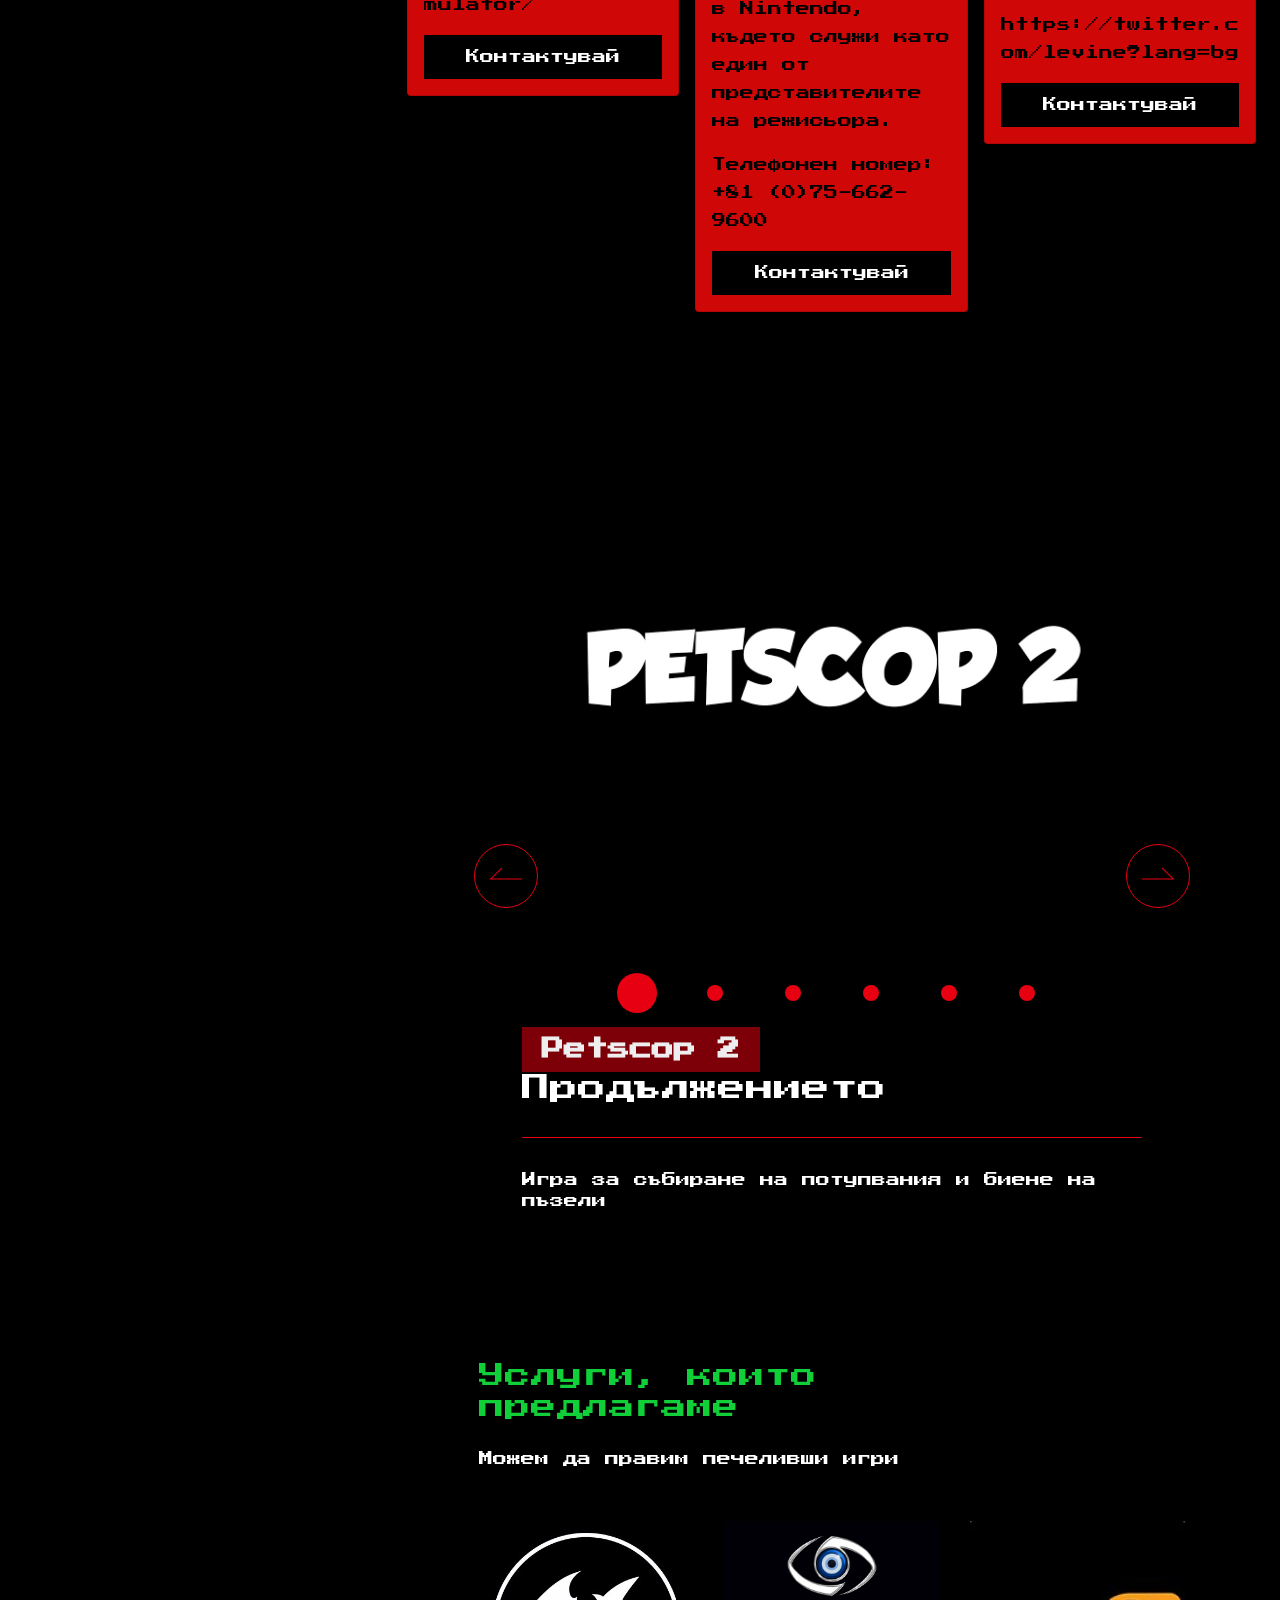
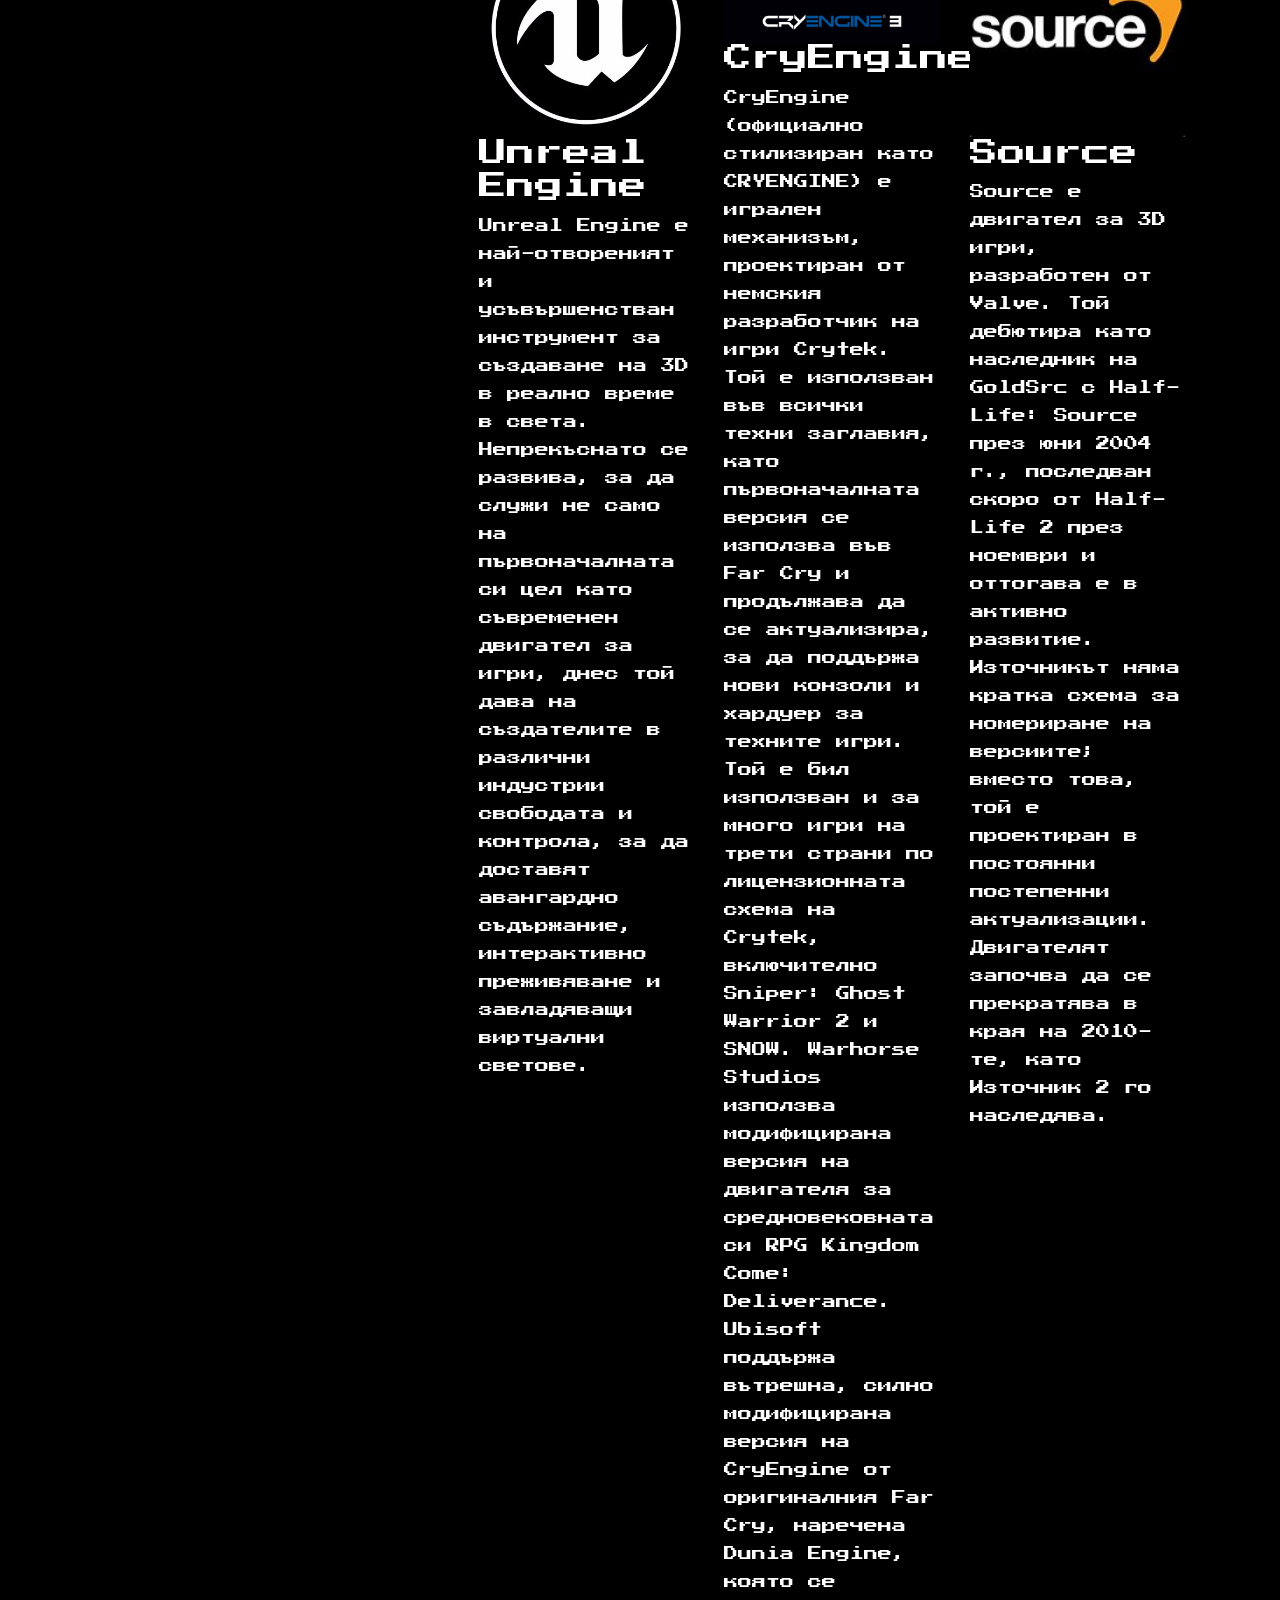
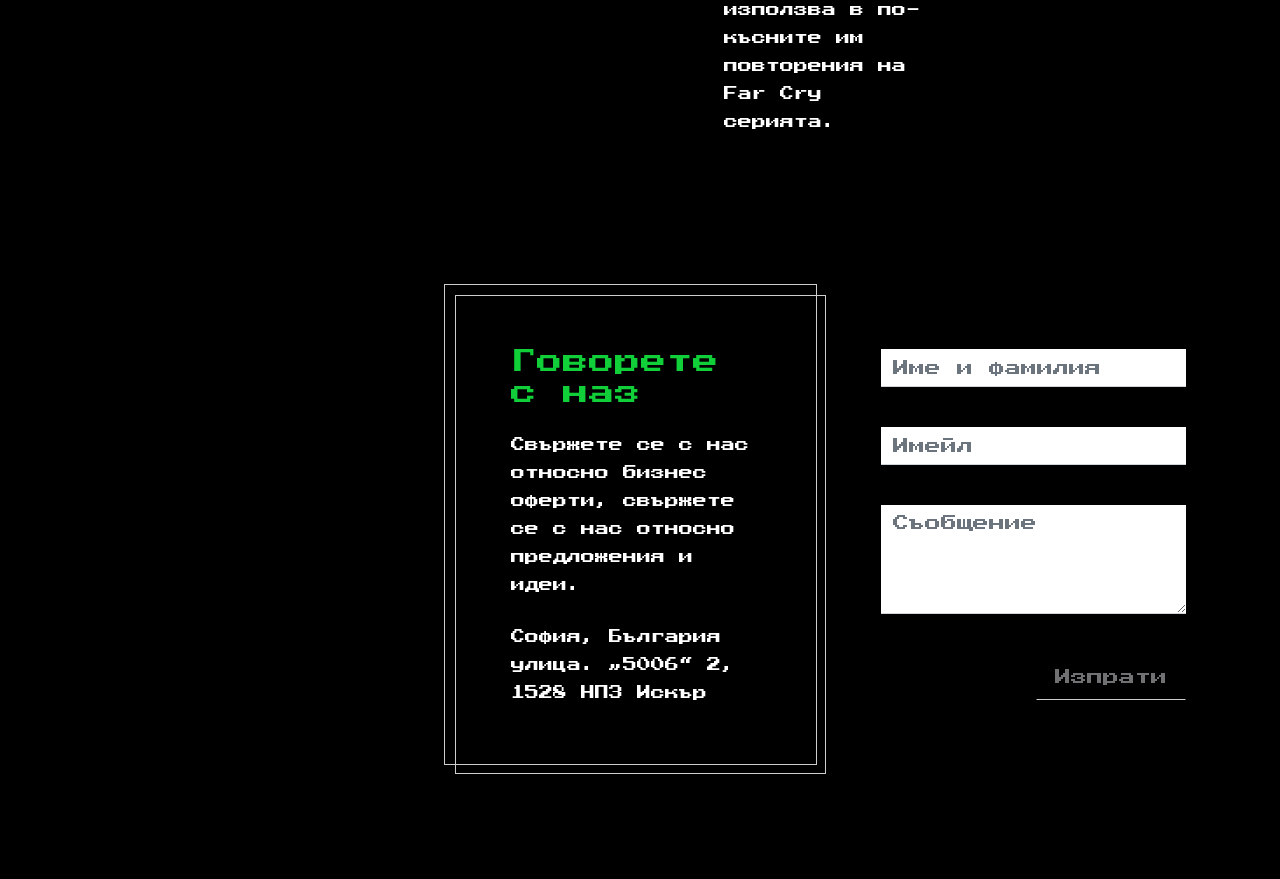
==== commit 89ec684f: "Update index_bg.html" ====
--- a/index_bg.html
+++ b/index_bg.html
@@ -126,7 +126,7 @@
         <h2>Здравко Дойкин</h2>
         <p class="title">Директор на гаралина</p>
         <p>Аз директирам и оправлявам разработването на игрите</p>
-        <p>zdravkodoykin@gmail.com https://docs.google.com/document/d/16RspB0AzvDscrHUYP1Wh-DP264AAlAoMj-ZwIoy1Fgk/edit#heading=h.vgnzjs5wzpgv</p>
+        <p>zdravkodoykin@gmail.com <a href="https://docs.google.com/document/d/16RspB0AzvDscrHUYP1Wh-DP264AAlAoMj-ZwIoy1Fgk/edit#heading=h.vgnzjs5wzpgv">портфолио</a></p>
         <p><button class="button">Контактувай</button></p>
       </div>
     </div>
@@ -477,4 +477,4 @@
     <script src="js/jquery.magnific-popup.min.js"></script>
     <script src="js/templatemo-scripts.js"></script>
   </body>
-</html>+</html>
